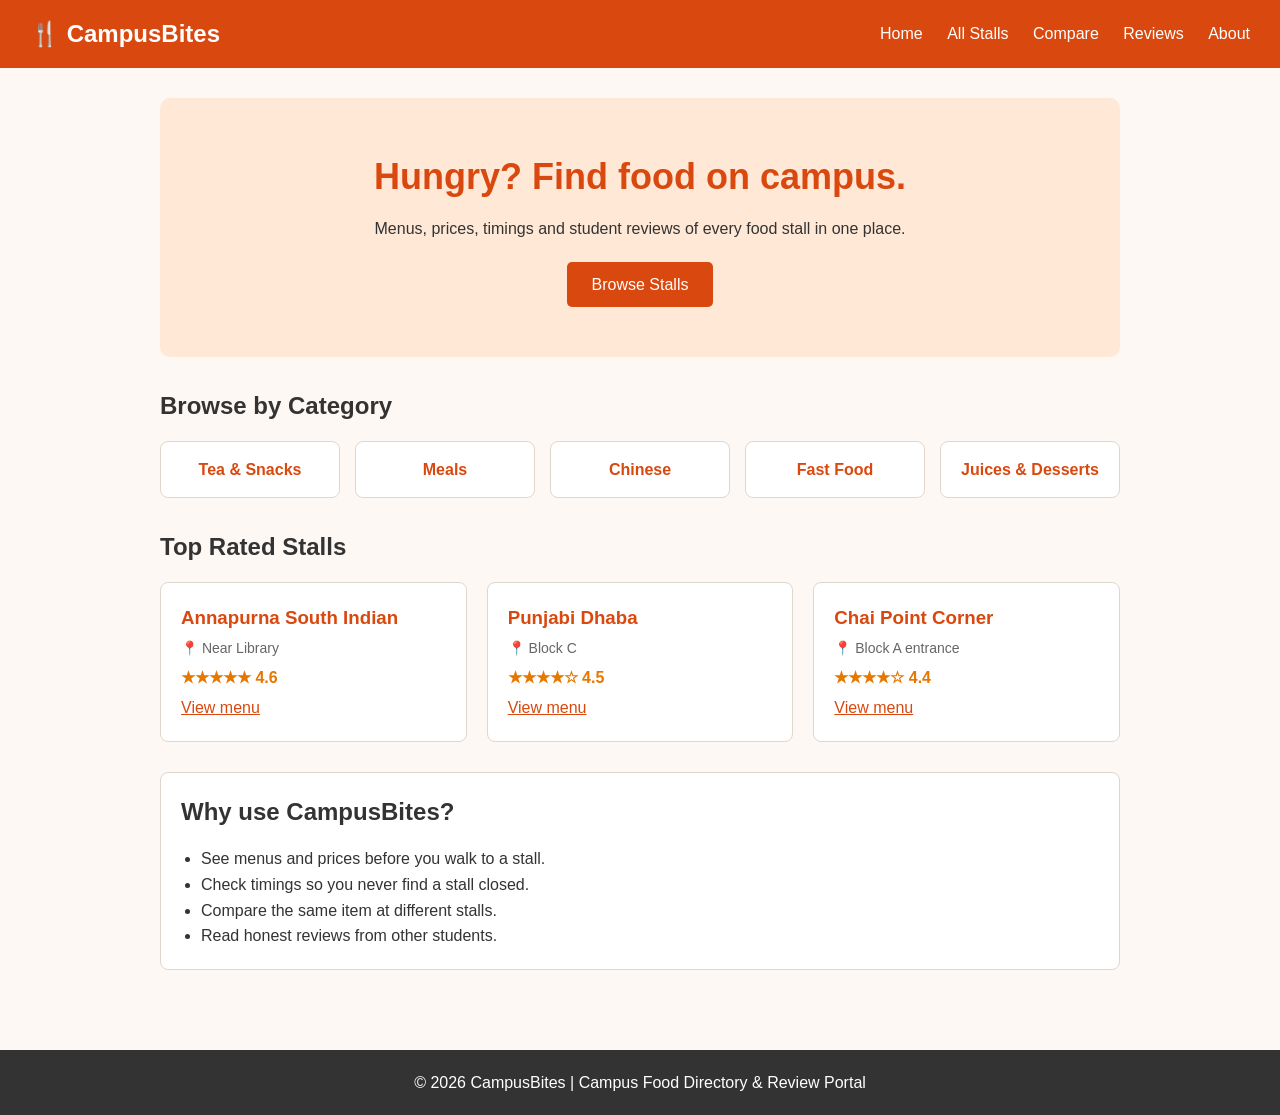
==== index.html @ daf78b04 "Add files via upload added files" ====
<!DOCTYPE html>
<html lang="en">
<head>
    <meta charset="UTF-8">
    <meta name="viewport" content="width=device-width, initial-scale=1.0">
    <title>CampusBites - Campus Food Directory</title>
    <meta name="description" content="Find menus, prices, timings and reviews of every food stall on campus.">
    <link rel="stylesheet" href="style.css">
</head>
<body>

    <header>
        <a href="index.html" class="logo">🍴 CampusBites</a>
        <nav>
            <a href="index.html" class="active">Home</a>
            <a href="stalls.html">All Stalls</a>
            <a href="compare.html">Compare</a>
            <a href="review.html">Reviews</a>
            <a href="about.html">About</a>
        </nav>
    </header>

    <main>
        <section class="hero">
            <h1>Hungry? Find food on campus.</h1>
            <p>Menus, prices, timings and student reviews of every food stall in one place.</p>
            <a href="stalls.html" class="btn">Browse Stalls</a>
        </section>

        <section>
            <h2>Browse by Category</h2>
            <div class="categories">
            <a href="stalls.html#snacks">Tea &amp; Snacks</a>
            <a href="stalls.html#meals">Meals</a>
            <a href="stalls.html#chinese">Chinese</a>
            <a href="stalls.html#fastfood">Fast Food</a>
            <a href="stalls.html#drinks">Juices &amp; Desserts</a>
            </div>
        </section>

        <section>
            <h2>Top Rated Stalls</h2>
            <div class="stall-grid">
            <article class="stall">
                <h3>Annapurna South Indian</h3>
                <p class="info">📍 Near Library</p>
                <p class="rating">★★★★★ 4.6</p>
                <a href="stalls.html#meals">View menu</a>
            </article>
            <article class="stall">
                <h3>Punjabi Dhaba</h3>
                <p class="info">📍 Block C</p>
                <p class="rating">★★★★☆ 4.5</p>
                <a href="stalls.html#meals">View menu</a>
            </article>
            <article class="stall">
                <h3>Chai Point Corner</h3>
                <p class="info">📍 Block A entrance</p>
                <p class="rating">★★★★☆ 4.4</p>
                <a href="stalls.html#snacks">View menu</a>
            </article>
            </div>
        </section>

        <section class="box">
            <h2>Why use CampusBites?</h2>
            <ul>
                <li>See menus and prices before you walk to a stall.</li>
                <li>Check timings so you never find a stall closed.</li>
                <li>Compare the same item at different stalls.</li>
                <li>Read honest reviews from other students.</li>
            </ul>
        </section>
    </main>

    <footer>
        <p>&copy; 2026 CampusBites | Campus Food Directory &amp; Review Portal</p>
    </footer>

</body>
</html>
---- style.css ----
/* =====================================================
   CampusBites - style.css
   One external style sheet used by every page.
   ===================================================== */


/* ===== MEMBER 1: Base, header, nav, footer, home ===== */

/* Universal selector: remove default browser spacing */
* {
    margin: 0;
    padding: 0;
    box-sizing: border-box;
}

body {
    font-family: Arial, Helvetica, sans-serif;
    background-color: #fdf8f3;
    color: #333333;
    line-height: 1.6;
}

a {
    color: #d9480f;
}

h2 {
    margin-bottom: 15px;
}

/* Header: logo on the left, menu on the right (Flexbox) */
header {
    background-color: #d9480f;
    padding: 15px 30px;
    display: flex;
    justify-content: space-between;
    align-items: center;
    flex-wrap: wrap;
    gap: 10px;
}

.logo {
    color: white;
    font-size: 24px;
    font-weight: bold;
    text-decoration: none;
}

nav a {
    color: white;
    text-decoration: none;
    margin-left: 20px;
}

nav a:hover {
    text-decoration: underline;
}

/* Main area: centred and not too wide */
main {
    max-width: 1000px;
    margin: 0 auto;
    padding: 30px 20px;
}

/* Home page banner */
.hero {
    background-color: #ffe8d6;
    text-align: center;
    padding: 50px 20px;
    border-radius: 10px;
    margin-bottom: 30px;
}

.hero h1 {
    font-size: 36px;
    color: #d9480f;
    margin-bottom: 10px;
}

.hero p {
    margin-bottom: 20px;
}

/* A link styled to look like a button */
.btn {
    display: inline-block;
    background-color: #d9480f;
    color: white;
    padding: 10px 25px;
    border-radius: 5px;
    text-decoration: none;
}

.btn:hover {
    background-color: #a63a0c;
}

/* Category links on the home page */
.categories {
    display: flex;
    flex-wrap: wrap;
    gap: 15px;
    margin-bottom: 30px;
}

.categories a {
    flex: 1;
    background-color: white;
    border: 1px solid #e0d6cc;
    border-radius: 8px;
    padding: 15px;
    text-align: center;
    text-decoration: none;
    font-weight: bold;
}

.categories a:hover {
    background-color: #ffe8d6;
}

/* Page heading used on inner pages */
.page-title {
    text-align: center;
    margin-bottom: 25px;
}

footer {
    background-color: #333333;
    color: white;
    text-align: center;
    padding: 20px;
    margin-top: 30px;
}


/* ===== MEMBER 2: Stall cards and menus ===== */

/* Cards placed in a grid: 3 per row on laptops */
.stall-grid {
    display: grid;
    grid-template-columns: 1fr 1fr 1fr;
    gap: 20px;
    margin-bottom: 30px;
}

.stall {
    background-color: white;
    border: 1px solid #e0d6cc;
    border-radius: 8px;
    padding: 20px;
}

.stall h3 {
    color: #d9480f;
    margin-bottom: 5px;
}

.info {
    font-size: 14px;
    color: #666666;
}

.rating {
    color: #e67700;
    font-weight: bold;
    margin: 5px 0;
}

/* Small labels like Veg or Open late */
.tag {
    display: inline-block;
    font-size: 12px;
    background-color: #ffe8d6;
    padding: 2px 8px;
    border-radius: 10px;
    margin-right: 5px;
}

.review {
    font-style: italic;
    font-size: 14px;
    margin-top: 10px;
}

/* "View menu" click-to-open box */
summary {
    cursor: pointer;
    font-weight: bold;
    margin-top: 10px;
    color: #d9480f;
}

/* Tables (menus and compare page) */
table {
    width: 100%;
    border-collapse: collapse;
    margin-top: 10px;
    background-color: white;
}

th, td {
    border: 1px solid #e0d6cc;
    padding: 8px;
    text-align: left;
}

th {
    background-color: #ffe8d6;
}

caption {
    font-weight: bold;
    font-size: 18px;
    text-align: left;
    padding: 8px 0;
}


/* ===== MEMBER 3: Forms, compare table, responsive ===== */

/* Compare page */
.compare-item {
    margin-bottom: 30px;
}

.cheapest {
    background-color: #ebfbee;
    font-weight: bold;
}

/* Form */
form {
    max-width: 600px;
    margin: 0 auto;
    background-color: white;
    padding: 25px;
    border: 1px solid #e0d6cc;
    border-radius: 8px;
}

fieldset {
    border: 1px solid #e0d6cc;
    padding: 15px;
    margin-bottom: 15px;
}

legend {
    font-weight: bold;
    padding: 0 5px;
}

label {
    display: block;
    margin-top: 10px;
}

input[type="text"],
input[type="email"],
select,
textarea {
    width: 100%;
    padding: 8px;
    border: 1px solid #cccccc;
    border-radius: 4px;
    font-size: 15px;
}

input:focus,
select:focus,
textarea:focus {
    border-color: #d9480f;
}

/* Radio buttons sit side by side */
.radio-group label {
    display: inline-block;
    margin-right: 15px;
}

button {
    background-color: #d9480f;
    color: white;
    border: none;
    padding: 10px 25px;
    border-radius: 5px;
    font-size: 16px;
    cursor: pointer;
}

button:hover {
    background-color: #a63a0c;
}

/* About page boxes */
.box {
    background-color: white;
    border: 1px solid #e0d6cc;
    border-radius: 8px;
    padding: 20px;
    margin-bottom: 20px;
}

.box ul {
    margin-left: 20px;
}

/* Responsive design: phones (700px wide or less) */
@media (max-width: 700px) {
    header {
        flex-direction: column;
    }

    nav a {
        margin: 0 8px;
    }

    .stall-grid {
        grid-template-columns: 1fr;
    }

    .hero h1 {
        font-size: 26px;
    }
}
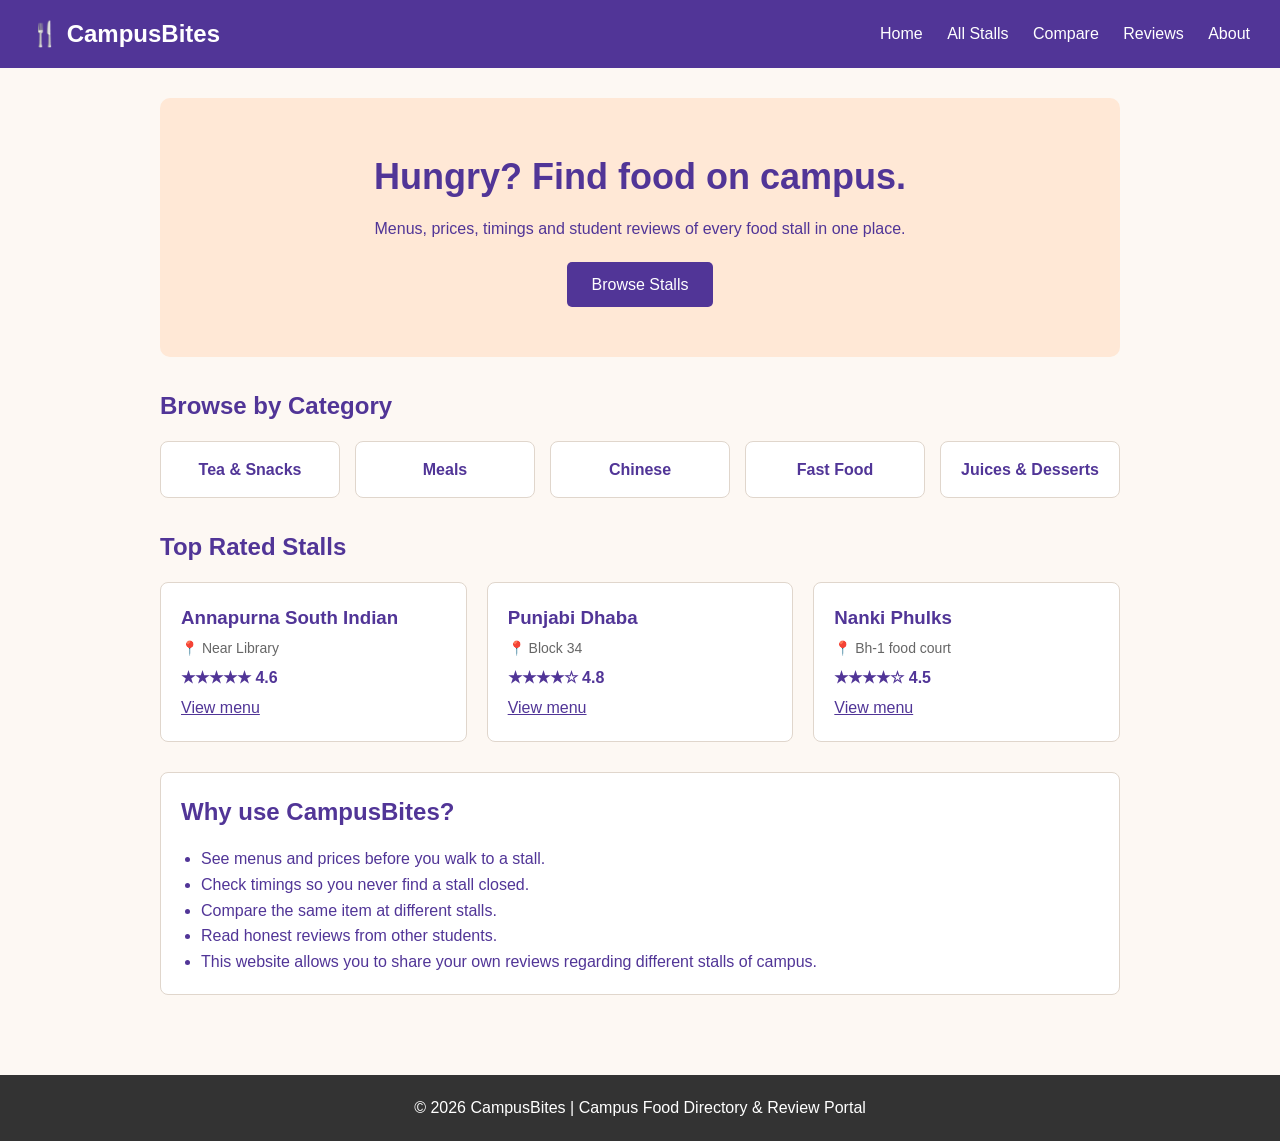
==== commit ba0c180c: "added 1 line to why use CampusBites and modified top rated stalls" ====
--- a/index.html
+++ b/index.html
@@ -49,14 +49,14 @@
             </article>
             <article class="stall">
                 <h3>Punjabi Dhaba</h3>
-                <p class="info">📍 Block C</p>
-                <p class="rating">★★★★☆ 4.5</p>
+                <p class="info">📍 Block 34</p>
+                <p class="rating">★★★★☆ 4.8</p>
                 <a href="stalls.html#meals">View menu</a>
             </article>
             <article class="stall">
-                <h3>Chai Point Corner</h3>
-                <p class="info">📍 Block A entrance</p>
-                <p class="rating">★★★★☆ 4.4</p>
+                <h3>Nanki Phulks</h3>
+                <p class="info">📍 Bh-1 food court</p>
+                <p class="rating">★★★★☆ 4.5</p>
                 <a href="stalls.html#snacks">View menu</a>
             </article>
             </div>
@@ -69,6 +69,7 @@
                 <li>Check timings so you never find a stall closed.</li>
                 <li>Compare the same item at different stalls.</li>
                 <li>Read honest reviews from other students.</li>
+                <li>This website allows you to share your own reviews regarding different stalls of campus.</li>
             </ul>
         </section>
     </main>
--- a/style.css
+++ b/style.css
@@ -16,12 +16,12 @@
 body {
     font-family: Arial, Helvetica, sans-serif;
     background-color: #fdf8f3;
-    color: #333333;
+    color: #513597;
     line-height: 1.6;
 }
 
 a {
-    color: #d9480f;
+    color: #513597;
 }
 
 h2 {
@@ -30,7 +30,7 @@
 
 /* Header: logo on the left, menu on the right (Flexbox) */
 header {
-    background-color: #d9480f;
+    background-color: #513597;
     padding: 15px 30px;
     display: flex;
     justify-content: space-between;
@@ -74,7 +74,7 @@
 
 .hero h1 {
     font-size: 36px;
-    color: #d9480f;
+    color: #513597;
     margin-bottom: 10px;
 }
 
@@ -85,7 +85,7 @@
 /* A link styled to look like a button */
 .btn {
     display: inline-block;
-    background-color: #d9480f;
+    background-color:#513597;
     color: white;
     padding: 10px 25px;
     border-radius: 5px;
@@ -93,7 +93,7 @@
 }
 
 .btn:hover {
-    background-color: #a63a0c;
+    background-color: #513597;
 }
 
 /* Category links on the home page */
@@ -152,7 +152,7 @@
 }
 
 .stall h3 {
-    color: #d9480f;
+    color: #513597;
     margin-bottom: 5px;
 }
 
@@ -162,7 +162,7 @@
 }
 
 .rating {
-    color: #e67700;
+    color: #513597;
     font-weight: bold;
     margin: 5px 0;
 }
@@ -188,7 +188,7 @@
     cursor: pointer;
     font-weight: bold;
     margin-top: 10px;
-    color: #d9480f;
+    color: #513597;
 }
 
 /* Tables (menus and compare page) */
@@ -269,7 +269,7 @@
 input:focus,
 select:focus,
 textarea:focus {
-    border-color: #d9480f;
+    border-color: #513597;
 }
 
 /* Radio buttons sit side by side */
@@ -279,7 +279,7 @@
 }
 
 button {
-    background-color: #d9480f;
+    background-color: #513597;
     color: white;
     border: none;
     padding: 10px 25px;
@@ -289,7 +289,7 @@
 }
 
 button:hover {
-    background-color: #a63a0c;
+    background-color: #513597;
 }
 
 /* About page boxes */
